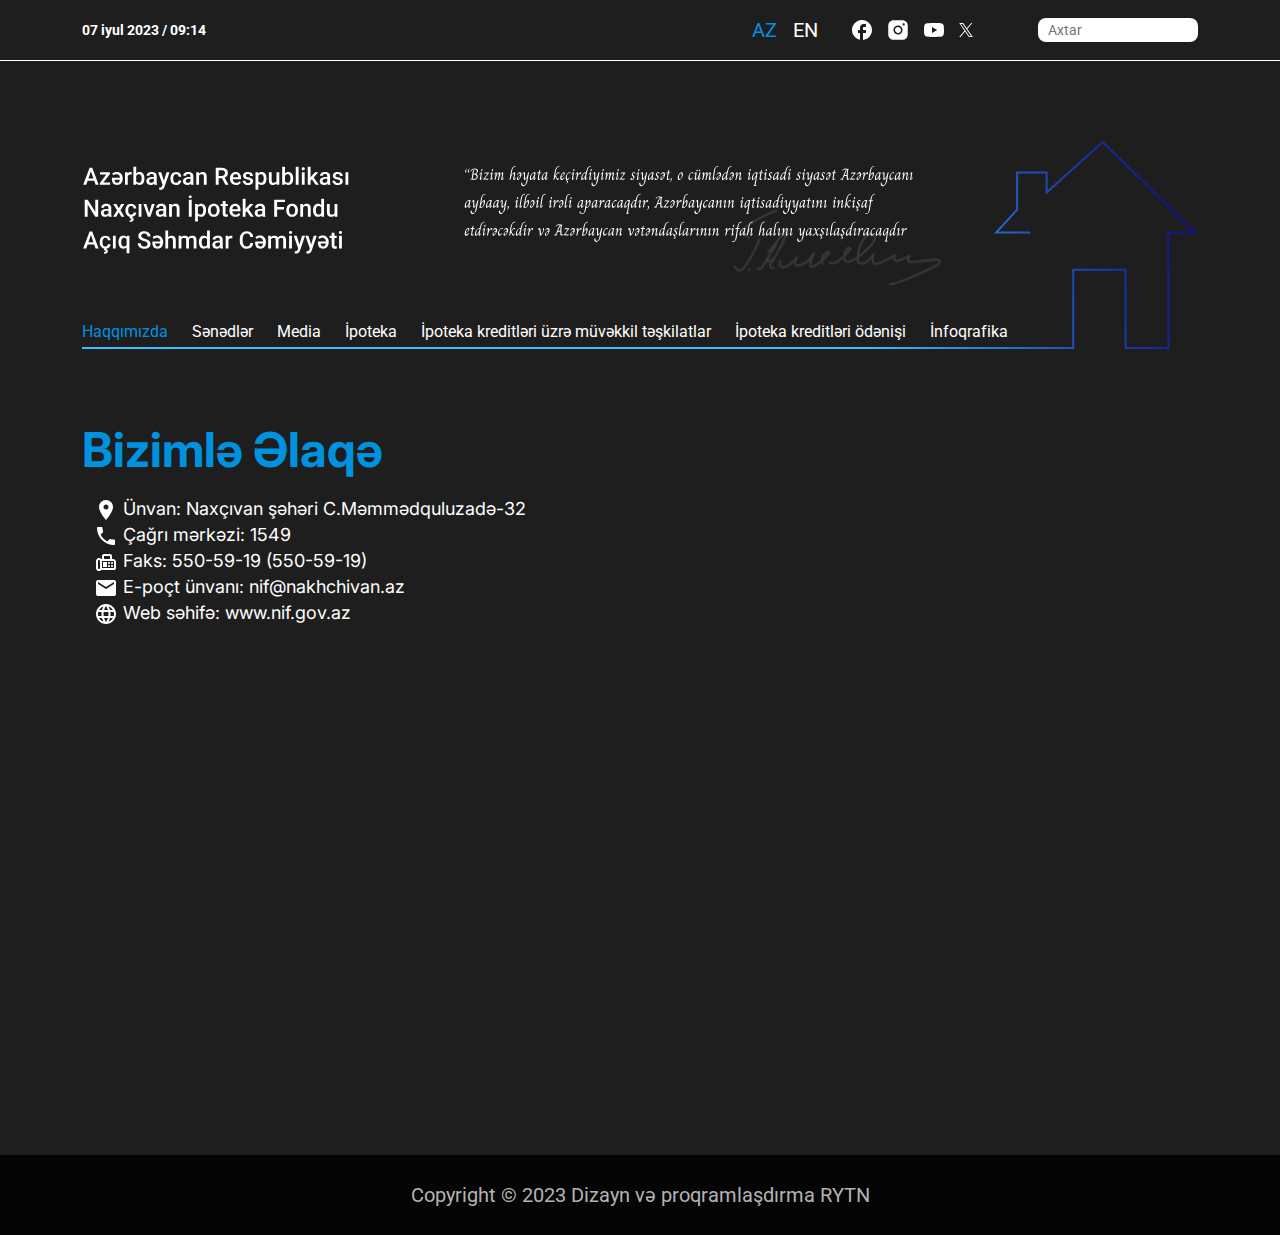
==== contact.html @ 167eef37 "created new pages" ====
<!DOCTYPE html>
<html lang="az">

<head>
    <meta charset="utf-8" />
    <meta name="viewport" content="width=device-width, initial-scale=1, shrink-to-fit=no" />
    <link rel="stylesheet" href="https://cdnjs.cloudflare.com/ajax/libs/font-awesome/6.4.0/css/all.min.css"
        integrity="sha512-iecdLmaskl7CVkqkXNQ/ZH/XLlvWZOJyj7Yy7tcenmpD1ypASozpmT/E0iPtmFIB46ZmdtAc9eNBvH0H/ZpiBw=="
        crossorigin="anonymous" referrerpolicy="no-referrer" />
    <link rel="stylesheet" href="assets/css/bootstrap.min.css" />
    <link rel="stylesheet" href="assets/css/owl.theme.default.min.css" />
    <link rel="stylesheet" href="assets/css/owl.carousel.min.css" />
    <link rel="stylesheet" href="assets/css/flaticon.css" />
    <link rel="stylesheet" href="assets/css/style.css" />
    <link rel="icon" type="image/png" href="assets/img/gerb.png" />
    <title>Naxçıvan İpoteka Fondu Açıq Səhmdar Cəmiyyəti</title>
</head>

<body>
    <!-- Start Preloader Area -->
    <div class="loader-wrapper">
        <div class="loader">
            <div class="dot-wrap">
                <img src="./assets/img/loading.png" alt="" />
            </div>
        </div>
    </div>
    <!-- End Preloader Area -->

    <!-- Header -->
    <header>
        <div class="header-container">
            <div class="container">
                <div class="header-date">
                    <p>07 iyul 2023 / <span id="time"></span></p>
                </div>
                <div class="header-right">
                    <div class="header-language">
                        <a class="language-item active" href="#">AZ</a>
                        <a class="language-item" href="#">EN</a>
                    </div>
                    <div class="social-section">
                        <a class="social-item" href="#"><img src="./assets/img/facebook.svg" alt=""></a>
                        <a class="social-item" href="#"><img src="./assets/img/instagram.svg" alt=""></a>
                        <a class="social-item" href="#"><img src="./assets/img/youtube.svg" alt=""></a>
                        <a class="social-item" href="#"><img src="./assets/img/twitter.svg" alt=""></a>
                    </div>
                    <form class="my-search">
                        <input type="text" placeholder="Axtar">
                        <button type="submit">
                            <i class="fa fa-search"></i>
                        </button>
                    </form>
                </div>
            </div>
        </div>
        <div class="container">
            <a href="./index.html" class="header-photo">
                <img src="./assets/img/header.svg" alt="">
            </a>
            <nav class="navbar navbar-expand-lg my-menu">
                <button class="navbar-toggler" type="button" data-bs-toggle="collapse"
                    data-bs-target="#navbarSupportedContent" aria-controls="navbarSupportedContent"
                    aria-expanded="false" aria-label="Toggle navigation">
                    <span class="navbar-toggler-icon"><i class="fas fa-bars"></i></span>
                </button>
                <div class="collapse navbar-collapse open-menu" id="navbarSupportedContent">
                    <ul class="navbar-nav">
                        <li class="nav-item dropdown">
                            <a class="nav-link dropdown-toggle active" href="#" id="navbarDropdown" role="button"
                                data-bs-toggle="dropdown" aria-expanded="false">
                                Haqqımızda
                            </a>
                            <ul class="dropdown-menu" aria-labelledby="navbarDropdown">
                                <li><a class="dropdown-item active" href="./static.html"><img
                                            src="./assets/img/arrow.svg" class="menu-img" alt="">NİF haqqında</a></li>
                                <li><a class="dropdown-item" href="./static.html"><img src="./assets/img/arrow.svg"
                                            class="menu-img" alt="">İdarə heyəti</a></li>
                                <li><a class="dropdown-item" href="./static.html"><img src="./assets/img/arrow.svg"
                                            class="menu-img" alt="">Bizimlə əlaqə</a></li>
                            </ul>
                        </li>
                        <li class="nav-item dropdown">
                            <a class="nav-link dropdown-toggle" href="#" id="navbarDropdown" role="button"
                                data-bs-toggle="dropdown" aria-expanded="false">
                                Sənədlər
                            </a>
                            <ul class="dropdown-menu" aria-labelledby="navbarDropdown">
                                <li><a class="dropdown-item" href="./law.html"><img src="./assets/img/arrow.svg"
                                            class="menu-img" alt="">Qanunlar</a></li>
                                <li><a class="dropdown-item" href="./law.html"><img src="./assets/img/arrow.svg"
                                            class="menu-img" alt="">Fərman və sərəncamlar</a></li>
                                <li><a class="dropdown-item" href="./static.html"><img src="./assets/img/arrow.svg"
                                            class="menu-img" alt="">Qaydalar</a></li>
                                <li><a class="dropdown-item" href="./law.html"><img src="./assets/img/arrow.svg"
                                            class="menu-img" alt="">Nizamnamə</a></li>
                            </ul>
                        </li>
                        <li class="nav-item dropdown">
                            <a class="nav-link dropdown-toggle" href="#" id="navbarDropdown" role="button"
                                data-bs-toggle="dropdown" aria-expanded="false">
                                Media
                            </a>
                            <ul class="dropdown-menu" aria-labelledby="navbarDropdown">
                                <li><a class="dropdown-item" href="./law.html"><img src="./assets/img/arrow.svg"
                                            class="menu-img" alt="">Elanlar</a></li>
                                <li><a class="dropdown-item" href="./law.html"><img src="./assets/img/arrow.svg"
                                            class="menu-img" alt="">Maarifləndirmə</a></li>
                            </ul>
                        </li>
                        <li class="nav-item dropdown">
                            <a class="nav-link dropdown-toggle" href="#" id="navbarDropdown" role="button"
                                data-bs-toggle="dropdown" aria-expanded="false">
                                İpoteka
                            </a>
                            <ul class="dropdown-menu" aria-labelledby="navbarDropdown">
                                <li><a class="dropdown-item" href="./general.html"><img src="./assets/img/arrow.svg"
                                            class="menu-img" alt="">İpoteka kalkulyatoru</a></li>
                                <li><a class="dropdown-item" href="./law.html"><img src="./assets/img/arrow.svg"
                                            class="menu-img" alt="">Kreditin verilməsi şərtləri</a></li>
                                <li><a class="dropdown-item" href="./law.html"><img src="./assets/img/arrow.svg"
                                            class="menu-img" alt="">Tələb olunan sənədlər</a></li>
                                <li><a class="dropdown-item" href="./law.html"><img src="./assets/img/arrow.svg"
                                            class="menu-img" alt="">Faiz dərəcələri</a></li>
                                <li><a class="dropdown-item" href="./law.html"><img src="./assets/img/arrow.svg"
                                            class="menu-img" alt="">Kreditin alınma mərhələləri</a></li>
                                <li><a class="dropdown-item" href="./law.html"><img src="./assets/img/arrow.svg"
                                            class="menu-img" alt="">İpoteka ilə bağlı xərclər</a></li>
                            </ul>
                        </li>
                        <li class="nav-item dropdown">
                            <a class="nav-link dropdown-toggle" href="#" id="navbarDropdown" role="button"
                                data-bs-toggle="dropdown" aria-expanded="false">
                                İpoteka kreditləri üzrə müvəkkil təşkilatlar
                            </a>
                            <ul class="dropdown-menu" aria-labelledby="navbarDropdown">
                                <li><a class="dropdown-item" href="./law.html"><img src="./assets/img/arrow.svg"
                                            class="menu-img" alt="">Banklar</a></li>
                                <li><a class="dropdown-item" href="./law.html"><img src="./assets/img/arrow.svg"
                                            class="menu-img" alt="">Sığortacılar</a></li>
                                <li><a class="dropdown-item" href="./general.html"><img src="./assets/img/arrow.svg"
                                            class="menu-img" alt="">Qiymətləndiricilər</a></li>
                            </ul>
                        </li>
                        <li class="nav-item">
                            <a class="nav-link" aria-current="page" href="./e-services.html">
                                İpoteka kreditləri ödənişi
                            </a>
                        </li>
                        <li class="nav-item dropdown">
                            <a class="nav-link dropdown-toggle" href="#" id="navbarDropdown" role="button"
                                data-bs-toggle="dropdown" aria-expanded="false">
                                İnfoqrafika
                            </a>
                            <ul class="dropdown-menu" aria-labelledby="navbarDropdown">
                                <li><a class="dropdown-item" href="./general.html"><img src="./assets/img/arrow.svg"
                                            class="menu-img" alt="">Statistik məlumatlar</a></li>
                            </ul>
                        </li>
                    </ul>
                </div>
            </nav>
        </div>
    </header>
    <!-- End Header -->

    <!-- Main -->
    <main>
        <div class="container">
            <section class="static-section">
                <h3 class="static-header">Bizimlə Əlaqə</h3>
                <div class="static-content">
                   <div class="row">
                    <div class="col-8">
                        <div class="contact-section">
                            <div class="contact-item">
                                <img src="./assets/img/location.svg" alt="">
                                <span>Ünvan: Naxçıvan şəhəri C.Məmmədquluzadə-32</span>
                            </div>
                            <div class="contact-item">
                                <img src="./assets/img/phone.svg" alt="">
                                <span>Çağrı mərkəzi: <a href="tel:">1549</a></span>
                            </div>
                            <div class="contact-item">
                                <img src="./assets/img/fax.svg" alt="">
                                <span>Faks: <a href="tel:">550-59-19 (550-59-19)</a></span>
                            </div>
                            <div class="contact-item">
                                <img src="./assets/img/mail.svg" alt="">
                                <span>E-poçt ünvanı: <a href="mailto:">nif@nakhchivan.az</a></span>
                            </div>
                            <div class="contact-item">
                                <img src="./assets/img/web.svg" alt="">
                                <span>Web səhifə: <a href="">www.nif.gov.az</a></span>
                            </div>
                        </div>
                        <iframe src="https://www.google.com/maps/embed?pb=!1m16!1m12!1m3!1d58807.78917379866!2d45.37924497028488!3d39.22689477618792!2m3!1f0!2f0!3f0!3m2!1i1024!2i768!4f13.1!2m1!1zTmF4w6fEsXZhbiDFn8mZaMmZcmkgQy5NyZltbcmZZHF1bHV6YWTJmQ!5e0!3m2!1sen!2saz!4v1702907497984!5m2!1sen!2saz" width="600" height="450" style="border:0;" allowfullscreen="" loading="lazy" referrerpolicy="no-referrer-when-downgrade"></iframe>
                    </div>
                   </div>
                </div>
            </section>
        </div>
    </main>
    <!-- End Main -->

    <footer>
        <div class="footer-copyright">
            Copyright © 2023 Dizayn və proqramlaşdırma RYTN
        </div>
    </footer>


    <!-- Start Go Top Area -->
    <div class="go-top">
        <i class="fa-solid fa-chevron-up"></i>
        <i class="fa-solid fa-chevron-up"></i>
    </div>
    <!-- End Go Top Area -->

    <script src="assets/js/jquery.min.js"></script>
    <script src="assets/js/bootstrap.bundle.min.js"></script>
    <script src="assets/js/wow.min.js"></script>
    <script src="assets/js/owl.carousel.min.js"></script>
    <script src="assets/js/custom.js"></script>
</body>

</html>
---- assets/css/flaticon.css ----
/*
  	Flaticon icon font: Flaticon
  	Creation date: 28/07/2020 07:44
  	*/

@font-face {
    font-family: "Flaticon";
    src: url("../fonts/Flaticon.eot");
    src: url("../fonts/Flaticond41d.eot?#iefix") format("embedded-opentype"),
        url("../fonts/Flaticon.woff2") format("woff2"),
        url("../fonts/Flaticon.woff") format("woff"),
        url("../fonts/Flaticon.ttf") format("truetype"),
        url("../fonts/Flaticon.svg#Flaticon") format("svg");
    font-weight: normal;
    font-style: normal;
}

@media screen and (-webkit-min-device-pixel-ratio:0) {
    @font-face {
        font-family: "Flaticon";
        src: url("../fonts/Flaticon.svg#Flaticon") format("svg");
    }
}

[class^="flaticon-"]:before, [class*=" flaticon-"]:before,
[class^="flaticon-"]:after, [class*=" flaticon-"]:after {   
  font-family: Flaticon;
  font-style: normal;
}

.flaticon-conversation:before { content: "\f100"; }
.flaticon-home:before { content: "\f101"; }
.flaticon-estimate:before { content: "\f102"; }
.flaticon-cost:before { content: "\f103"; }
.flaticon-stopwatch:before { content: "\f104"; }
.flaticon-planning:before { content: "\f105"; }
.flaticon-customer-support:before { content: "\f106"; }
.flaticon-trophy:before { content: "\f107"; }
.flaticon-complete:before { content: "\f108"; }
.flaticon-customer-review:before { content: "\f109"; }
.flaticon-experience:before { content: "\f10a"; }
.flaticon-quotation:before { content: "\f10b"; }
.flaticon-manufacturing:before { content: "\f10c"; }
.flaticon-interior-design:before { content: "\f10d"; }
.flaticon-project-management:before { content: "\f10e"; }
.flaticon-phone-ringing:before { content: "\f10f"; }
.flaticon-email:before { content: "\f110"; }
.flaticon-shopping-cart:before { content: "\f111"; }
.flaticon-play-button:before { content: "\f112"; }
.flaticon-quality:before { content: "\f113"; }
.flaticon-responsibility:before { content: "\f114"; }
.flaticon-loupe:before { content: "\f115"; }
.flaticon-left-arrow:before { content: "\f116"; }
.flaticon-calendar:before { content: "\f117"; }
.flaticon-next:before { content: "\f118"; }
.flaticon-user:before { content: "\f119"; }
.flaticon-placeholder:before { content: "\f11a"; }
.flaticon-email-1:before { content: "\f11b"; }
.flaticon-call:before { content: "\f11c"; }
.flaticon-menu:before { content: "\f11d"; }
---- assets/css/style.css ----
@import url("https://fonts.googleapis.com/css2?family=Roboto:ital,wght@0,100;0,200;0,300;0,400;0,500;0,700;0,900;1,400;1,500&amp;display=swap");
@import url('https://fonts.googleapis.com/css2?family=Inter:wght@300;400;500;700&display=swap');
@import url('https://fonts.googleapis.com/css2?family=Roboto+Condensed:wght@100;200;300;400;500;600;700;800;900&display=swap');
@import url('https://fonts.googleapis.com/css2?family=Allura&family=Roboto+Condensed:wght@100;200;300;400;500;600;700;800;900&display=swap');

@import url(./layouts/header.css);
@import url(./layouts/menu.css);
@import url(./layouts/footer.css);
@import url(./pages/home.css);
@import url(./pages/static.css);
@import url(./pages/law.css);
@import url(./pages/general.css);
@import url(./pages/news.css);
@import url(./pages/gallery.css);
@import url(./pages/apply.css);
@import url(./pages/service.css);

:root {
  --body-family: 'Roboto', sans-serif;
  --inter-family: 'Inter', sans-serif;
  --condensed-family: 'Roboto Condensed', sans-serif;
  --main-color: #0092DF;
  --body-color: #1E1E1E;
  --white-color: #ffffff;
  --black-color: #000000;
  --font-size: 16px;
  --transition: all ease .5s;
  --border-radius: 4px;
  --box-shadow: 0 0 20px 3px rgba(0, 0, 0, 0.05);
}

.row {
  margin-left: 0;
  margin-right: 0;
}

html {
  overflow-x: hidden;
}

body {
  font-family: var(--body-family);
  background-color: var(--body-color);
  overflow-x: hidden;
  color: var(--white-color);
}

 a {
  display: inline-block;
  -webkit-transition: var(--transition);
  transition: var(--transition);
  text-decoration: none;
  color: var(--white-color);
}

a:hover {
  text-decoration: none;
  color: var(--main-color);
}

a:focus {
  text-decoration: none;
  color: var(--main-color);
}


button {
  outline: 0 !important;
  -webkit-box-shadow: none;
  box-shadow: none;
  border: none;
}

button:focus {
  -webkit-box-shadow: none;
  box-shadow: none;
}

img {
  max-width: 100%;
  height: auto;
}

/*====================================================
OTHERS STYLE AREA
======================================================*/
/*
Preloader Area Style*/
.loader-wrapper {
  position: fixed;
  top: 0;
  left: 0;
  width: 100%;
  height: 100%;
  z-index: 10;
  overflow: hidden;
  z-index: 9999;
  background-color: var(--body-color);
}

.loader {
  display: block;
  position: relative;
  left: 50%;
  top: 50%;
  width: 150px;
  height: 150px;
  margin: -75px 0 0 -75px;
  border-radius: 50%;
  -webkit-animation: spin 1.7s linear infinite;
  animation: spin 1.7s linear infinite;
  z-index: 11;
}

@-webkit-keyframes spin {
  0% { -webkit-transform: rotate(0deg); }
  100% { -webkit-transform: rotate(360deg); }
}

@keyframes spin {
  0% { transform: rotate(0deg); }
  100% { transform: rotate(360deg); }
}

.loaded .loader-wrapper {
  visibility: hidden;
  -webkit-transform: translateY(-100%);
  transform: translateY(-100%);
  -webkit-transition: all 0.3s 1s ease-out;
  transition: all 0.3s 1s ease-out;
}

.loaded .loader-wrapper .loader-section.section-left {
  -webkit-transform: translateX(-100%);
  transform: translateX(-100%);
  -webkit-transition: all 0.7s 0.3s cubic-bezier(0.645, 0.045, 0.355, 1);
  transition: all 0.7s 0.3s cubic-bezier(0.645, 0.045, 0.355, 1);
}

.loaded .loader-wrapper .loader-section.section-right {
  -webkit-transform: translateX(100%);
  transform: translateX(100%);
  -webkit-transition: all 0.7s 0.3s cubic-bezier(0.645, 0.045, 0.355, 1);
  transition: all 0.7s 0.3s cubic-bezier(0.645, 0.045, 0.355, 1);
}

.loaded .loader {
  opacity: 0;
  -webkit-transition: all 0.3s ease-out;
  transition: all 0.3s ease-out;
}

.dot-wrap {
  position: absolute;
  top: 50%;
  left: 50%;
  -webkit-transform: translate(-50%, -50%);
  transform: translate(-50%, -50%);
}

.go-top {
  position: fixed;
  cursor: pointer;
  top: 88%;
  right: -10%;
  background-color: var(--main-color);
  z-index: 4;
  width: 40px;
  text-align: center;
  height: 42px;
  line-height: 42px;
  opacity: 0;
  visibility: hidden;
  -webkit-transition: .9s;
  transition: .9s;
}

.go-top i {
  position: absolute;
  top: 50%;
  -webkit-transform: translateY(-50%);
  transform: translateY(-50%);
  left: 0;
  right: 0;
  margin: 0 auto;
  color: var(--white-color);
  -webkit-transition: 0.5s;
  transition: 0.5s;
  font-size: 20px;
}

.go-top i:last-child {
  opacity: 0;
  visibility: hidden;
  top: 60%;
}

.go-top::before {
  content: '';
  position: absolute;
  top: 0;
  left: 0;
  width: 100%;
  height: 100%;
  z-index: -1;
  background-color: var(--main-color);
  opacity: 0;
  visibility: hidden;
  -webkit-transition: 0.5s;
  transition: 0.5s;
}

.go-top:hover {
  color: var(--white-color);
  background-color: var(--main-color);
}

.go-top:hover::before {
  opacity: 1;
  visibility: visible;
}

.go-top:hover i:first-child {
  opacity: 0;
  top: 0;
  visibility: hidden;
}

.go-top:hover i:last-child {
  opacity: 1;
  visibility: visible;
  top: 50%;
}

.go-top:focus {
  color: var(--white-color);
}

.go-top:focus::before {
  opacity: 1;
  visibility: visible;
}

.go-top:focus i:first-child {
  opacity: 0;
  top: 0;
  visibility: hidden;
}

.go-top:focus i:last-child {
  opacity: 1;
  visibility: visible;
  top: 50%;
}

.go-top.active {
  -webkit-transform: translateY(0);
  transform: translateY(0);
  opacity: 1;
  visibility: visible;
  right: 3%;
  top: 86%;
}
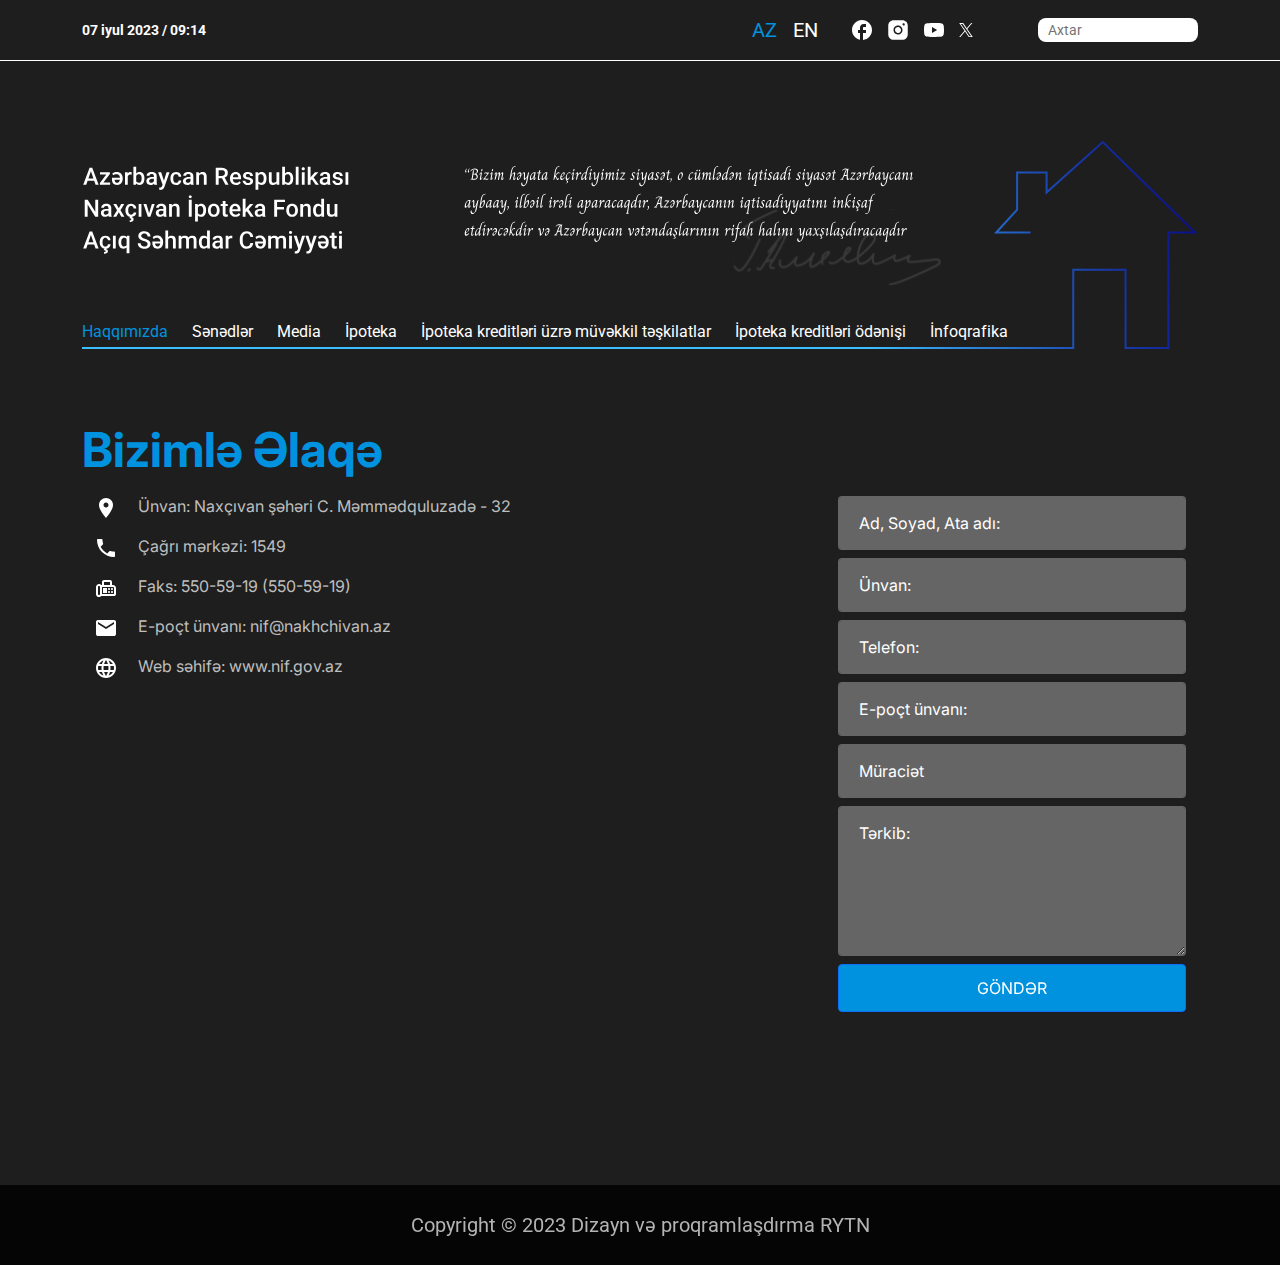
==== commit 36fa8b09: "cteated contact page" ====
--- a/contact.html
+++ b/contact.html
@@ -167,36 +167,58 @@
     <!-- Main -->
     <main>
         <div class="container">
-            <section class="static-section">
+            <section class="static-section contact-section">
                 <h3 class="static-header">Bizimlə Əlaqə</h3>
                 <div class="static-content">
-                   <div class="row">
-                    <div class="col-8">
-                        <div class="contact-section">
-                            <div class="contact-item">
-                                <img src="./assets/img/location.svg" alt="">
-                                <span>Ünvan: Naxçıvan şəhəri C.Məmmədquluzadə-32</span>
+                    <div class="row">
+                        <div class="col-xxl-8 col-xl-8 col-lg-8 col-md-7">
+                            <div class="contact-items">
+                                <div class="contact-item">
+                                    <img src="./assets/img/location.svg" alt="">
+                                    <span>Ünvan: Naxçıvan şəhəri C. Məmmədquluzadə - 32</span>
+                                </div>
+                                <div class="contact-item">
+                                    <img src="./assets/img/phone.svg" alt="">
+                                    <span>Çağrı mərkəzi: <a href="tel:">1549</a></span>
+                                </div>
+                                <div class="contact-item">
+                                    <img src="./assets/img/fax.svg" alt="">
+                                    <span>Faks: <a href="tel:">550-59-19 (550-59-19)</a></span>
+                                </div>
+                                <div class="contact-item">
+                                    <img src="./assets/img/mail.svg" alt="">
+                                    <span>E-poçt ünvanı: <a href="mailto:">nif@nakhchivan.az</a></span>
+                                </div>
+                                <div class="contact-item">
+                                    <img src="./assets/img/web.svg" alt="">
+                                    <span>Web səhifə: <a href="">www.nif.gov.az</a></span>
+                                </div>
                             </div>
-                            <div class="contact-item">
-                                <img src="./assets/img/phone.svg" alt="">
-                                <span>Çağrı mərkəzi: <a href="tel:">1549</a></span>
-                            </div>
-                            <div class="contact-item">
-                                <img src="./assets/img/fax.svg" alt="">
-                                <span>Faks: <a href="tel:">550-59-19 (550-59-19)</a></span>
-                            </div>
-                            <div class="contact-item">
-                                <img src="./assets/img/mail.svg" alt="">
-                                <span>E-poçt ünvanı: <a href="mailto:">nif@nakhchivan.az</a></span>
-                            </div>
-                            <div class="contact-item">
-                                <img src="./assets/img/web.svg" alt="">
-                                <span>Web səhifə: <a href="">www.nif.gov.az</a></span>
-                            </div>
+                            <iframe
+                                src="https://www.google.com/maps/embed?pb=!1m16!1m12!1m3!1d58807.78917379866!2d45.37924497028488!3d39.22689477618792!2m3!1f0!2f0!3f0!3m2!1i1024!2i768!4f13.1!2m1!1zTmF4w6fEsXZhbiDFn8mZaMmZcmkgQy5NyZltbcmZZHF1bHV6YWTJmQ!5e0!3m2!1sen!2saz!4v1702907497984!5m2!1sen!2saz"
+                                style="border:0;" allowfullscreen="" loading="lazy"
+                                referrerpolicy="no-referrer-when-downgrade"></iframe>
                         </div>
-                        <iframe src="https://www.google.com/maps/embed?pb=!1m16!1m12!1m3!1d58807.78917379866!2d45.37924497028488!3d39.22689477618792!2m3!1f0!2f0!3f0!3m2!1i1024!2i768!4f13.1!2m1!1zTmF4w6fEsXZhbiDFn8mZaMmZcmkgQy5NyZltbcmZZHF1bHV6YWTJmQ!5e0!3m2!1sen!2saz!4v1702907497984!5m2!1sen!2saz" width="600" height="450" style="border:0;" allowfullscreen="" loading="lazy" referrerpolicy="no-referrer-when-downgrade"></iframe>
+                        <div class="col-xxl-4 col-xl-4 col-lg-4 col-md-5">
+                            <form action="" class="contact-form" method="POST" id="contactForm">
+                                <input type="text" name="name" id="name" placeholder="Ad, Soyad, Ata adı:"
+                                    class="form-control">
+                                <input type="text" name="address" id="address" placeholder="Ünvan:"
+                                    class="form-control">
+                                <input type="text" name="phone" id="phone" placeholder="Telefon:" class="form-control">
+                                <input type="email" name="email" id="email" placeholder="E-poçt ünvanı:"
+                                    class="form-control">
+                                <select name="type" id="type" class="form-control default-select">
+                                    <option value="Müraciət" selected>Müraciət</option>
+                                    <option value="Təklif">Təklif</option>
+                                    <option value="Şikayət">Şikayət</option>
+                                </select>
+                                <textarea name="text" class="form-control" id="text" placeholder="Tərkib:" cols="30"
+                                    rows="5"></textarea>
+                                <button class="btn btn-primary" type="submit">GÖNDƏR</button>
+                            </form>
+                        </div>
                     </div>
-                   </div>
                 </div>
             </section>
         </div>
--- a/assets/css/style.css
+++ b/assets/css/style.css
@@ -8,12 +8,13 @@
 @import url(./layouts/footer.css);
 @import url(./pages/home.css);
 @import url(./pages/static.css);
-@import url(./pages/law.css);
+@import url(./pages/contact.css);
+/* @import url(./pages/law.css);
 @import url(./pages/general.css);
 @import url(./pages/news.css);
 @import url(./pages/gallery.css);
 @import url(./pages/apply.css);
-@import url(./pages/service.css);
+@import url(./pages/service.css); */
 
 :root {
   --body-family: 'Roboto', sans-serif;
